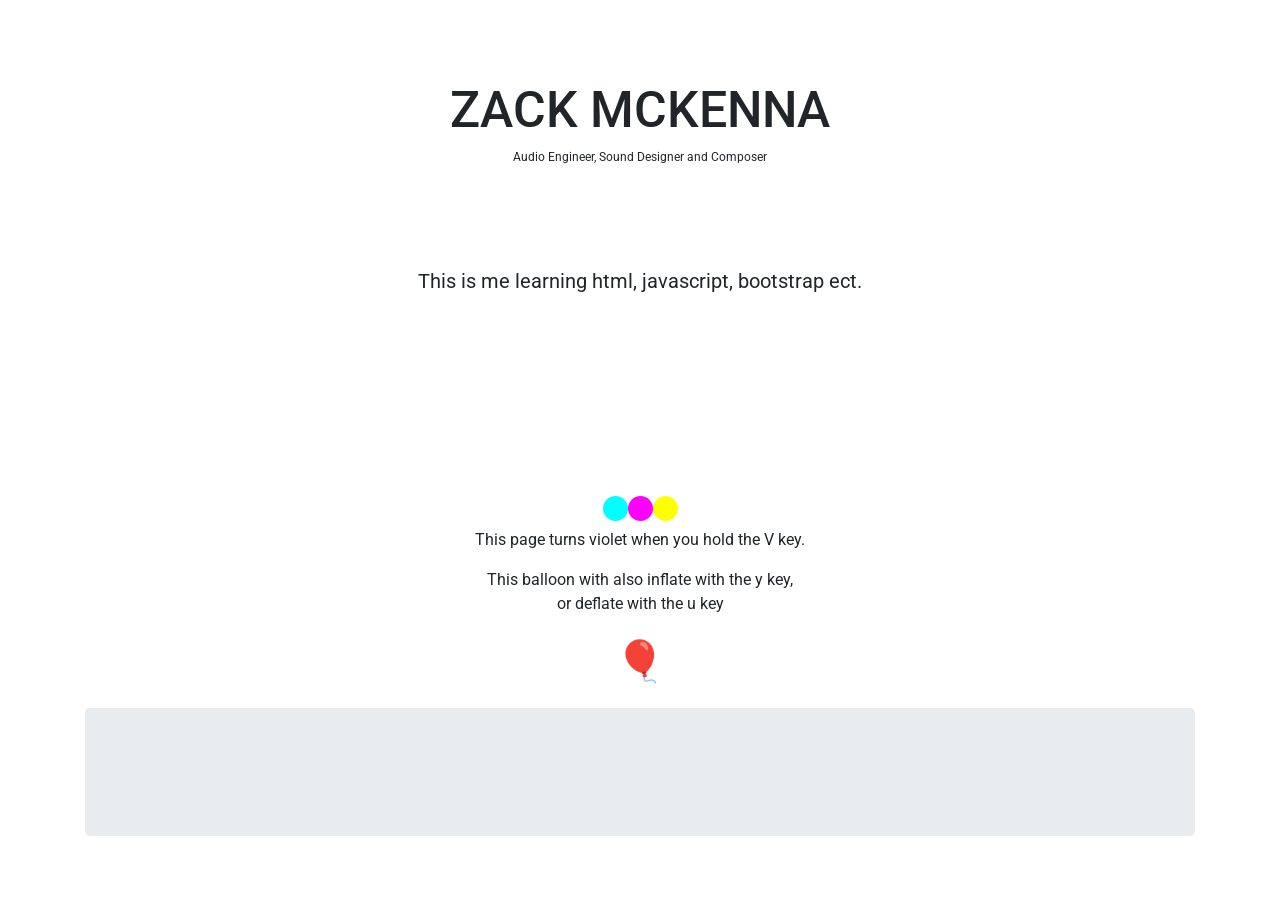
==== index.html @ 9702b6bb "ADDED DESCRIPTOR Added a descriptor for the page" ====
<!DOCTYPE html>
<html lang='en'>
<head>
  <meta charset="UTF-8">
  <meta http-equiv="X-UA-Compatible" content="IE=edge">
  <meta name="viewport" content="width = device-width, initial-scale = 1">
  <title>Zack McKenna</title>
  <link rel="stylesheet" href="https://stackpath.bootstrapcdn.com/bootstrap/4.3.1/css/bootstrap.min.css" integrity="sha384-ggOyR0iXCbMQv3Xipma34MD+dH/1fQ784/j6cY/iJTQUOhcWr7x9JvoRxT2MZw1T" crossorigin="anonymous">

  <link rel="stylesheet" type="text/css" href="css/style.css">
  <link href="https://fonts.googleapis.com/css?family=Roboto&display=swap" rel="stylesheet">
  <script src="https://ajax.googleapis.com/ajax/libs/jquery/3.1.0/jquery.min.js"></script>
  <link rel="stylesheet" type="text/css" href="css/bootstrap.min.css" media="all">
  <script src="jquery-1.10.2.min.js"></script>
  <script type="text/javascript" src="js/script.js"></script>
</head>

<body>

<div class="container">

</div>
</div>
<div>
  <h1 class="roboto center main-title main-title-flex-container">ZACK MCKENNA</h1>
  <p class="roboto center basic-text p-flex-container">Audio Engineer, Sound Designer and Composer</p>

  <div>
    <p class="me-learning roboto center">This is me learning html, javascript, bootstrap ect.</p>
  </div>

  <div class="dot-flex-container">

    <!--First Link Button-->
    <a href="page1.html">
    <span type="button button5" id="dot1" class="grow dot1"></span>
    </a>
    <!--Second Link Button-->
    <a href="page2.html">
    <span type="button button5" id="dot2" class="dot2"></span>
    </a>
    <!--Third Link Button-->
    <a href="page3.html">
    <span type="button button5" id="dot3" class="dot3"></span>
    </a>


</div>
<p class="center">This page turns violet when you hold the V key.</p>
<p class="center">This balloon with also inflate with the y key,<br> or deflate with the u key</p>

<div style="font-size:30px">
  <p class="center" name="balloon" id="balloon" style="font-size:40px">🎈</p>
</div>

<div class="container">
  <div class="jumbotron">

  </div>
</div>

<script src="https://ajax.googleapis.com/ajax/libs/jquery/3.4.1/jquery.min.js"></script>
<script src="https://stackpath.bootstrapcdn.com/bootstrap/4.3.1/js/bootstrap.min.js" integrity="sha384-JjSmVgyd0p3pXB1rRibZUAYoIIy6OrQ6VrjIEaFf/nJGzIxFDsf4x0xIM+B07jRM" crossorigin="anonymous"></script>
</body>
</html>
---- css/style.css ----
.roboto{
  font-family: Roboto;
}

.center{
  text-align: center;
}

.main-title{
  margin-top: 80px;
  font-size: 50px;
}
.me-learning{
  font-size: 20px;
  margin-top: 100px;
}
body {

}

span.engineer { color:#00FFFF}
span.designer { color:#FF00FF}
span.composer { color:#FFFF00}

.basic-text {
  font-size: 12px;
}

.title-text {
  font-size: 30px;
}

.dot1 {
  height: 25px;
  width: 25px;
  background-color: #00FFFF;
  border-radius: 50%;
  display: inline-block;
  transition: all .2s ease-in-out;
}

.dot2 {
  height: 25px;
  width: 25px;
  background-color: 	#FF00FF;
  border-radius: 50%;
  display: inline-block;
  transition: all .2s ease-in-out;
}

.dot3 {
  height: 25px;
  width: 25px;
  background-color: 	#FFFF00;
  border-radius: 50%;
  display: inline-block;
  transition: all .2s ease-in-out;
}

.dot-flex-container {
  display: flex;
  flex-direction: row;
  justify-content: center;
  flex-wrap: nowrap;
  margin-top: 200px;
}

.main-title-flex-container {
  display: flex;
  flex-direction: row;
  justify-content: center;
  flex-wrap: nowrap;
}

.p-flex-container {
  display: flex;
  flex-direction: row;
  justify-content: center;
  flex-wrap: nowrap;
}

.dot1:hover {
  background-color: #FFA500; /* Organge */
  color: white;
  transform: scale(1.1);
}

.dot2:hover {
  background-color: #00ff00; /* Green */
  color: white;
  transform: scale(1.1);
}

.dot3:hover {
  background-color: #9400D3; /* Purple */
  color: white;
  transform: scale(1.1);
}

.grow { transition: all .2s ease-in-out; }

.grow:hover { transform: scale(1.1); }

.transform {
  -webkit-transition: all 2s ease;
  -moz-transition: all 2s ease;
  -o-transition: all 2s ease;
  -ms-transition: all 2s ease;
  transition: all 2s ease;
}

body {
    opacity: 1;
    transition: 1s opacity;
}

body.fade-out {
    opacity: 0;
    transition: none;
}
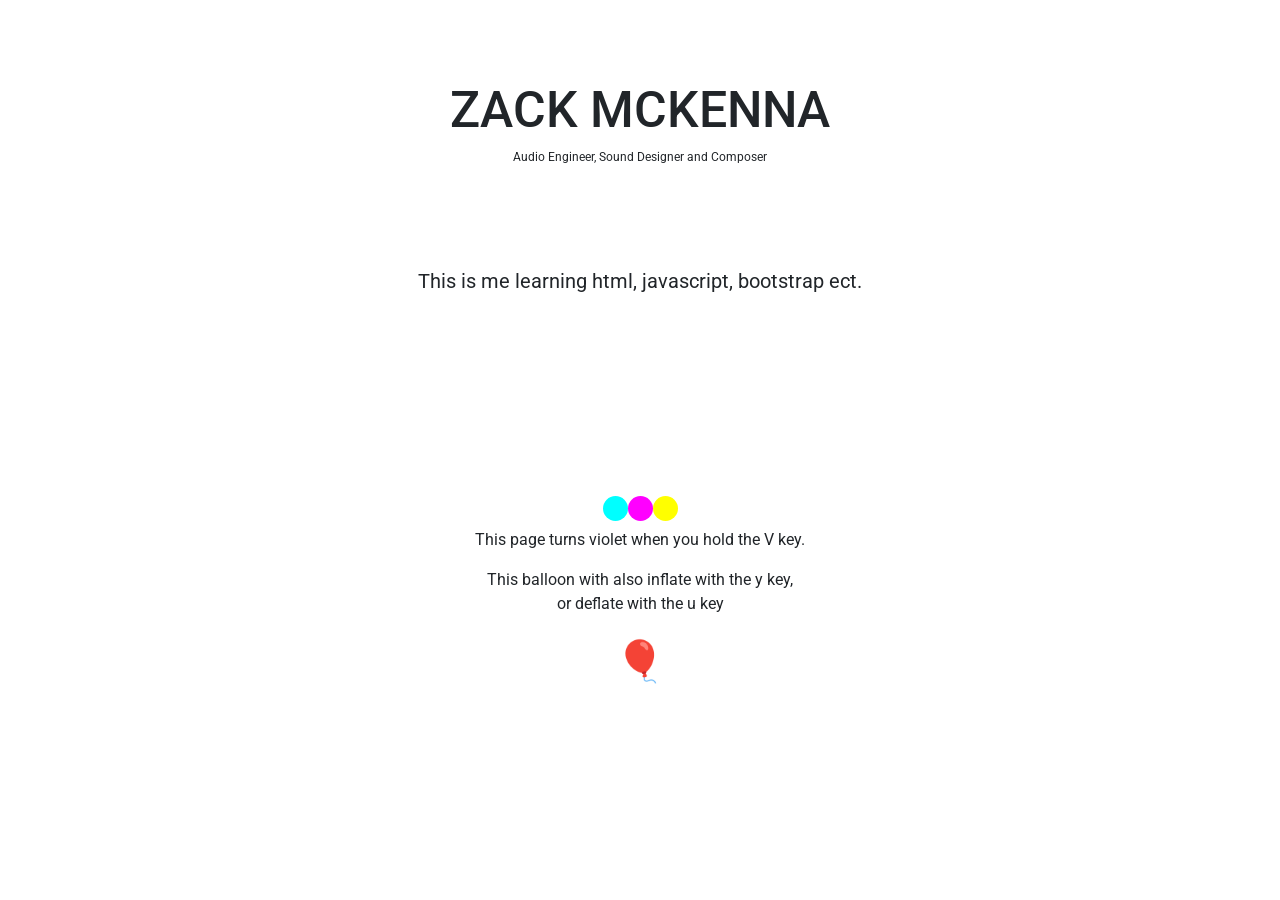
==== commit 2fcede34: "Update index.html" ====
--- a/index.html
+++ b/index.html
@@ -53,12 +53,6 @@
   <p class="center" name="balloon" id="balloon" style="font-size:40px">🎈</p>
 </div>
 
-<div class="container">
-  <div class="jumbotron">
-
-  </div>
-</div>
-
 <script src="https://ajax.googleapis.com/ajax/libs/jquery/3.4.1/jquery.min.js"></script>
 <script src="https://stackpath.bootstrapcdn.com/bootstrap/4.3.1/js/bootstrap.min.js" integrity="sha384-JjSmVgyd0p3pXB1rRibZUAYoIIy6OrQ6VrjIEaFf/nJGzIxFDsf4x0xIM+B07jRM" crossorigin="anonymous"></script>
 </body>
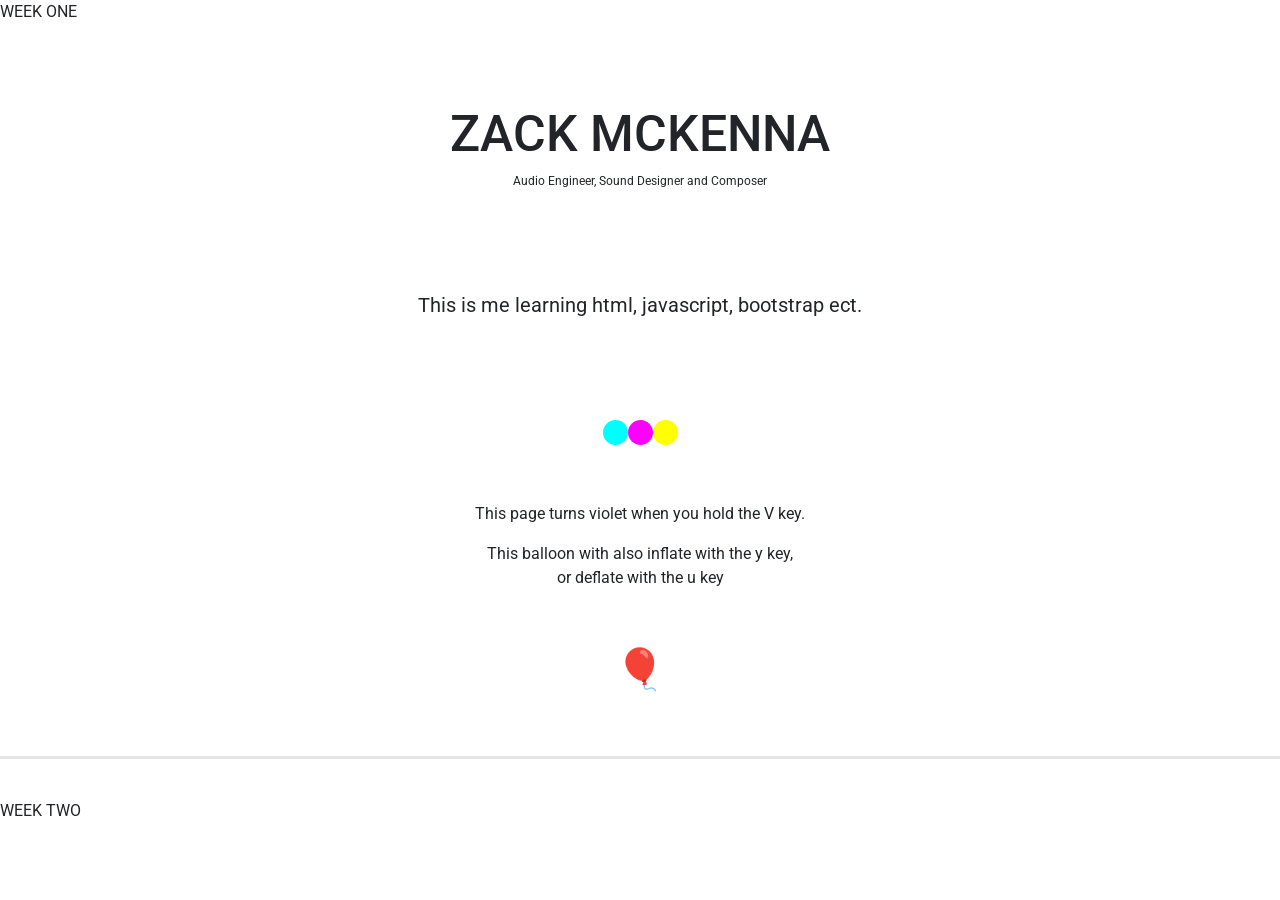
==== commit 5d70120e: "ADDED NEW WEEK MARKER ON PAGE" ====
--- a/index.html
+++ b/index.html
@@ -3,7 +3,7 @@
 <head>
   <meta charset="UTF-8">
   <meta http-equiv="X-UA-Compatible" content="IE=edge">
-  <meta name="viewport" content="width = device-width, initial-scale = 1">
+  <meta name="viewport" content="width = device - width, initial-scale = 1">
   <title>Zack McKenna</title>
   <link rel="stylesheet" href="https://stackpath.bootstrapcdn.com/bootstrap/4.3.1/css/bootstrap.min.css" integrity="sha384-ggOyR0iXCbMQv3Xipma34MD+dH/1fQ784/j6cY/iJTQUOhcWr7x9JvoRxT2MZw1T" crossorigin="anonymous">
 
@@ -16,7 +16,7 @@
 </head>
 
 <body>
-
+<p class="Roboto">WEEK ONE</p>
 <div class="container">
 
 </div>
@@ -29,7 +29,7 @@
     <p class="me-learning roboto center">This is me learning html, javascript, bootstrap ect.</p>
   </div>
 
-  <div class="dot-flex-container">
+  <div style="margin-top: 100px; margin-bottom:50px" class="dot-flex-container">
 
     <!--First Link Button-->
     <a href="page1.html">
@@ -48,10 +48,17 @@
 </div>
 <p class="center">This page turns violet when you hold the V key.</p>
 <p class="center">This balloon with also inflate with the y key,<br> or deflate with the u key</p>
-
-<div style="font-size:30px">
+<div>
+</div>
+<div style="font-size:30px; margin-top:50px">
   <p class="center" name="balloon" id="balloon" style="font-size:40px">🎈</p>
 </div>
+<br>
+<hr class="divider"/>
+<br>
+<p class="Roboto">WEEK TWO</p>
+
+
 
 <script src="https://ajax.googleapis.com/ajax/libs/jquery/3.4.1/jquery.min.js"></script>
 <script src="https://stackpath.bootstrapcdn.com/bootstrap/4.3.1/js/bootstrap.min.js" integrity="sha384-JjSmVgyd0p3pXB1rRibZUAYoIIy6OrQ6VrjIEaFf/nJGzIxFDsf4x0xIM+B07jRM" crossorigin="anonymous"></script>
--- a/css/style.css
+++ b/css/style.css
@@ -97,6 +97,13 @@
   transform: scale(1.1);
 }
 
+.divider {
+    margin-left: 0;
+    text-align: left;
+    width: 100%;
+    border-width: 3px;
+ }
+
 .grow { transition: all .2s ease-in-out; }
 
 .grow:hover { transform: scale(1.1); }
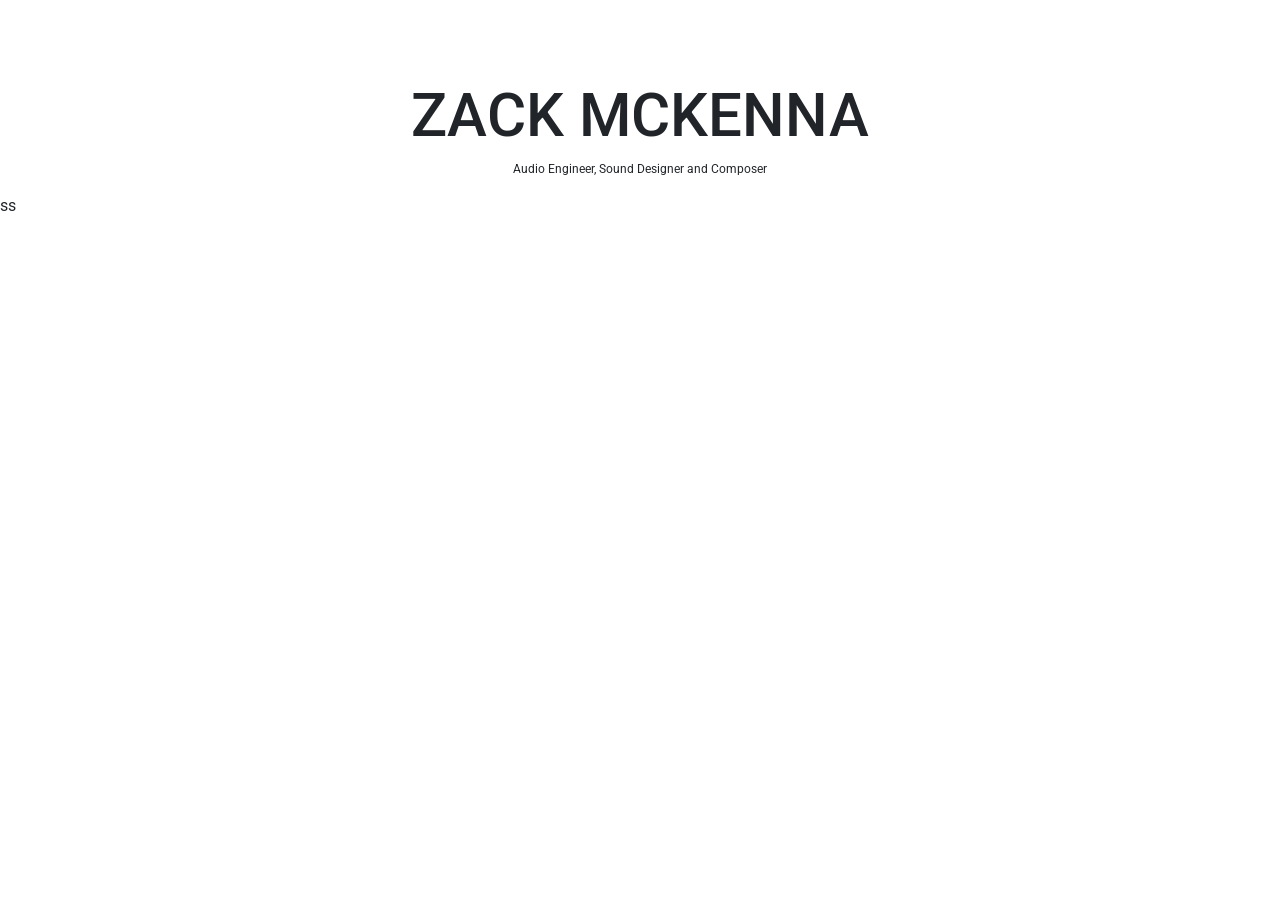
==== commit 000015cd: "Refresh of Index Starting index off fresh, trying to create a clean resume website." ====
--- a/index.html
+++ b/index.html
@@ -5,8 +5,9 @@
   <meta http-equiv="X-UA-Compatible" content="IE=edge">
   <meta name="viewport" content="width = device - width, initial-scale = 1">
   <title>Zack McKenna</title>
+  <link rel="stylesheet" href="css/bootstrap.css">
+  <link rel="stylesheet" href="css/bootstrap-responsive.css">
   <link rel="stylesheet" href="https://stackpath.bootstrapcdn.com/bootstrap/4.3.1/css/bootstrap.min.css" integrity="sha384-ggOyR0iXCbMQv3Xipma34MD+dH/1fQ784/j6cY/iJTQUOhcWr7x9JvoRxT2MZw1T" crossorigin="anonymous">
-
   <link rel="stylesheet" type="text/css" href="css/style.css">
   <link href="https://fonts.googleapis.com/css?family=Roboto&display=swap" rel="stylesheet">
   <script src="https://ajax.googleapis.com/ajax/libs/jquery/3.1.0/jquery.min.js"></script>
@@ -16,7 +17,6 @@
 </head>
 
 <body>
-<p class="Roboto">WEEK ONE</p>
 <div class="container">
 
 </div>
@@ -24,39 +24,9 @@
 <div>
   <h1 class="roboto center main-title main-title-flex-container">ZACK MCKENNA</h1>
   <p class="roboto center basic-text p-flex-container">Audio Engineer, Sound Designer and Composer</p>
-
-  <div>
-    <p class="me-learning roboto center">This is me learning html, javascript, bootstrap ect.</p>
-  </div>
-
-  <div style="margin-top: 100px; margin-bottom:50px" class="dot-flex-container">
-
-    <!--First Link Button-->
-    <a href="page1.html">
-    <span type="button button5" id="dot1" class="grow dot1"></span>
-    </a>
-    <!--Second Link Button-->
-    <a href="page2.html">
-    <span type="button button5" id="dot2" class="dot2"></span>
-    </a>
-    <!--Third Link Button-->
-    <a href="page3.html">
-    <span type="button button5" id="dot3" class="dot3"></span>
-    </a>
+ss
 
 
-</div>
-<p class="center">This page turns violet when you hold the V key.</p>
-<p class="center">This balloon with also inflate with the y key,<br> or deflate with the u key</p>
-<div>
-</div>
-<div style="font-size:30px; margin-top:50px">
-  <p class="center" name="balloon" id="balloon" style="font-size:40px">🎈</p>
-</div>
-<br>
-<hr class="divider"/>
-<br>
-<p class="Roboto">WEEK TWO</p>
 
 
 
--- a/css/style.css
+++ b/css/style.css
@@ -8,7 +8,7 @@
 
 .main-title{
   margin-top: 80px;
-  font-size: 50px;
+  font-size: 60px;
 }
 .me-learning{
   font-size: 20px;
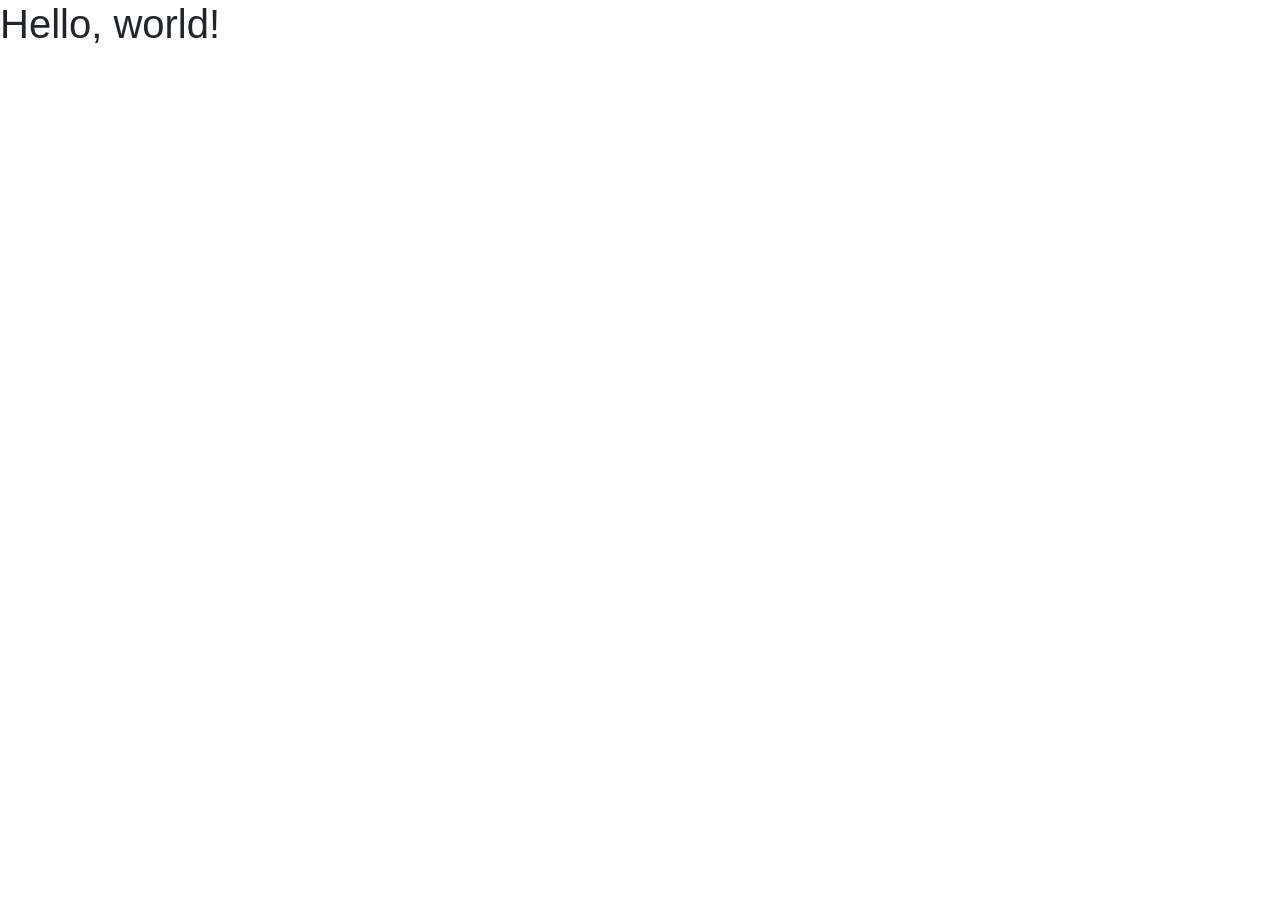
==== commit f7743a4c: "Update index.html" ====
--- a/index.html
+++ b/index.html
@@ -1,36 +1,22 @@
-<!DOCTYPE html>
-<html lang='en'>
-<head>
-  <meta charset="UTF-8">
-  <meta http-equiv="X-UA-Compatible" content="IE=edge">
-  <meta name="viewport" content="width = device - width, initial-scale = 1">
-  <title>Zack McKenna</title>
-  <link rel="stylesheet" href="css/bootstrap.css">
-  <link rel="stylesheet" href="css/bootstrap-responsive.css">
-  <link rel="stylesheet" href="https://stackpath.bootstrapcdn.com/bootstrap/4.3.1/css/bootstrap.min.css" integrity="sha384-ggOyR0iXCbMQv3Xipma34MD+dH/1fQ784/j6cY/iJTQUOhcWr7x9JvoRxT2MZw1T" crossorigin="anonymous">
-  <link rel="stylesheet" type="text/css" href="css/style.css">
-  <link href="https://fonts.googleapis.com/css?family=Roboto&display=swap" rel="stylesheet">
-  <script src="https://ajax.googleapis.com/ajax/libs/jquery/3.1.0/jquery.min.js"></script>
-  <link rel="stylesheet" type="text/css" href="css/bootstrap.min.css" media="all">
-  <script src="jquery-1.10.2.min.js"></script>
-  <script type="text/javascript" src="js/script.js"></script>
-</head>
+<!doctype html>
+<html lang="en">
+  <head>
+    <!-- Required meta tags -->
+    <meta charset="utf-8">
+    <meta name="viewport" content="width=device-width, initial-scale=1, shrink-to-fit=no">
 
-<body>
-<div class="container">
+    <!-- Bootstrap CSS -->
+    <link rel="stylesheet" href="https://stackpath.bootstrapcdn.com/bootstrap/4.3.1/css/bootstrap.min.css" integrity="sha384-ggOyR0iXCbMQv3Xipma34MD+dH/1fQ784/j6cY/iJTQUOhcWr7x9JvoRxT2MZw1T" crossorigin="anonymous">
 
-</div>
-</div>
-<div>
-  <h1 class="roboto center main-title main-title-flex-container">ZACK MCKENNA</h1>
-  <p class="roboto center basic-text p-flex-container">Audio Engineer, Sound Designer and Composer</p>
-ss
+    <title>Hello, world!</title>
+  </head>
+  <body>
+    <h1 class="center">Hello, world!</h1>
 
-
-
-
-
-<script src="https://ajax.googleapis.com/ajax/libs/jquery/3.4.1/jquery.min.js"></script>
-<script src="https://stackpath.bootstrapcdn.com/bootstrap/4.3.1/js/bootstrap.min.js" integrity="sha384-JjSmVgyd0p3pXB1rRibZUAYoIIy6OrQ6VrjIEaFf/nJGzIxFDsf4x0xIM+B07jRM" crossorigin="anonymous"></script>
-</body>
+    <!-- Optional JavaScript -->
+    <!-- jQuery first, then Popper.js, then Bootstrap JS -->
+    <script src="https://code.jquery.com/jquery-3.3.1.slim.min.js" integrity="sha384-q8i/X+965DzO0rT7abK41JStQIAqVgRVzpbzo5smXKp4YfRvH+8abtTE1Pi6jizo" crossorigin="anonymous"></script>
+    <script src="https://cdnjs.cloudflare.com/ajax/libs/popper.js/1.14.7/umd/popper.min.js" integrity="sha384-UO2eT0CpHqdSJQ6hJty5KVphtPhzWj9WO1clHTMGa3JDZwrnQq4sF86dIHNDz0W1" crossorigin="anonymous"></script>
+    <script src="https://stackpath.bootstrapcdn.com/bootstrap/4.3.1/js/bootstrap.min.js" integrity="sha384-JjSmVgyd0p3pXB1rRibZUAYoIIy6OrQ6VrjIEaFf/nJGzIxFDsf4x0xIM+B07jRM" crossorigin="anonymous"></script>
+  </body>
 </html>
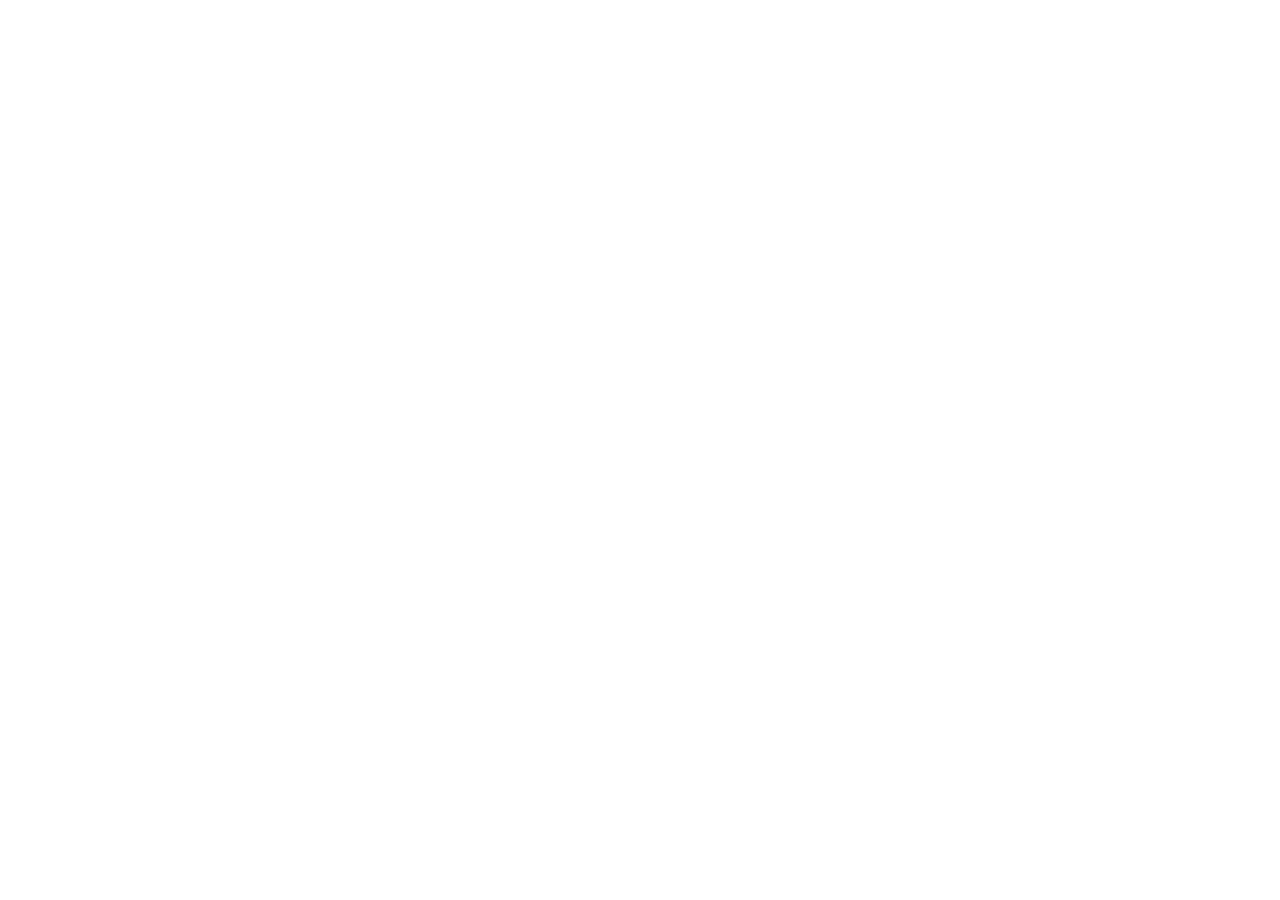
==== commit a68137bd: "Updates" ====
--- a/index.html
+++ b/index.html
@@ -1,22 +1 @@
-<!doctype html>
-<html lang="en">
-  <head>
-    <!-- Required meta tags -->
-    <meta charset="utf-8">
-    <meta name="viewport" content="width=device-width, initial-scale=1, shrink-to-fit=no">
-
-    <!-- Bootstrap CSS -->
-    <link rel="stylesheet" href="https://stackpath.bootstrapcdn.com/bootstrap/4.3.1/css/bootstrap.min.css" integrity="sha384-ggOyR0iXCbMQv3Xipma34MD+dH/1fQ784/j6cY/iJTQUOhcWr7x9JvoRxT2MZw1T" crossorigin="anonymous">
-
-    <title>Hello, world!</title>
-  </head>
-  <body>
-    <h1 class="center">Hello, world!</h1>
-
-    <!-- Optional JavaScript -->
-    <!-- jQuery first, then Popper.js, then Bootstrap JS -->
-    <script src="https://code.jquery.com/jquery-3.3.1.slim.min.js" integrity="sha384-q8i/X+965DzO0rT7abK41JStQIAqVgRVzpbzo5smXKp4YfRvH+8abtTE1Pi6jizo" crossorigin="anonymous"></script>
-    <script src="https://cdnjs.cloudflare.com/ajax/libs/popper.js/1.14.7/umd/popper.min.js" integrity="sha384-UO2eT0CpHqdSJQ6hJty5KVphtPhzWj9WO1clHTMGa3JDZwrnQq4sF86dIHNDz0W1" crossorigin="anonymous"></script>
-    <script src="https://stackpath.bootstrapcdn.com/bootstrap/4.3.1/js/bootstrap.min.js" integrity="sha384-JjSmVgyd0p3pXB1rRibZUAYoIIy6OrQ6VrjIEaFf/nJGzIxFDsf4x0xIM+B07jRM" crossorigin="anonymous"></script>
-  </body>
-</html>
+<!doctype html><html lang="en"><head><meta charset="utf-8"/><link rel="shortcut icon" href="/zackmckenna.github.io/favicon.ico"/><meta name="viewport" content="width=device-width,initial-scale=1"/><meta name="theme-color" content="#000000"/><meta name="description" content="Web site created using create-react-app"/><link rel="apple-touch-icon" href="logo192.png"/><link rel="manifest" href="/zackmckenna.github.io/manifest.json"/><title>React App</title><link href="/zackmckenna.github.io/static/css/main.2cce8147.chunk.css" rel="stylesheet"></head><body><noscript>You need to enable JavaScript to run this app.</noscript><div id="root"></div><script>!function(f){function e(e){for(var r,t,n=e[0],o=e[1],u=e[2],i=0,l=[];i<n.length;i++)t=n[i],Object.prototype.hasOwnProperty.call(p,t)&&p[t]&&l.push(p[t][0]),p[t]=0;for(r in o)Object.prototype.hasOwnProperty.call(o,r)&&(f[r]=o[r]);for(s&&s(e);l.length;)l.shift()();return c.push.apply(c,u||[]),a()}function a(){for(var e,r=0;r<c.length;r++){for(var t=c[r],n=!0,o=1;o<t.length;o++){var u=t[o];0!==p[u]&&(n=!1)}n&&(c.splice(r--,1),e=i(i.s=t[0]))}return e}var t={},p={1:0},c=[];function i(e){if(t[e])return t[e].exports;var r=t[e]={i:e,l:!1,exports:{}};return f[e].call(r.exports,r,r.exports,i),r.l=!0,r.exports}i.m=f,i.c=t,i.d=function(e,r,t){i.o(e,r)||Object.defineProperty(e,r,{enumerable:!0,get:t})},i.r=function(e){"undefined"!=typeof Symbol&&Symbol.toStringTag&&Object.defineProperty(e,Symbol.toStringTag,{value:"Module"}),Object.defineProperty(e,"__esModule",{value:!0})},i.t=function(r,e){if(1&e&&(r=i(r)),8&e)return r;if(4&e&&"object"==typeof r&&r&&r.__esModule)return r;var t=Object.create(null);if(i.r(t),Object.defineProperty(t,"default",{enumerable:!0,value:r}),2&e&&"string"!=typeof r)for(var n in r)i.d(t,n,function(e){return r[e]}.bind(null,n));return t},i.n=function(e){var r=e&&e.__esModule?function(){return e.default}:function(){return e};return i.d(r,"a",r),r},i.o=function(e,r){return Object.prototype.hasOwnProperty.call(e,r)},i.p="/zackmckenna.github.io/";var r=window.webpackJsonpportfolio=window.webpackJsonpportfolio||[],n=r.push.bind(r);r.push=e,r=r.slice();for(var o=0;o<r.length;o++)e(r[o]);var s=n;a()}([])</script><script src="/zackmckenna.github.io/static/js/2.a96666bb.chunk.js"></script><script src="/zackmckenna.github.io/static/js/main.c4a837c4.chunk.js"></script></body></html>
